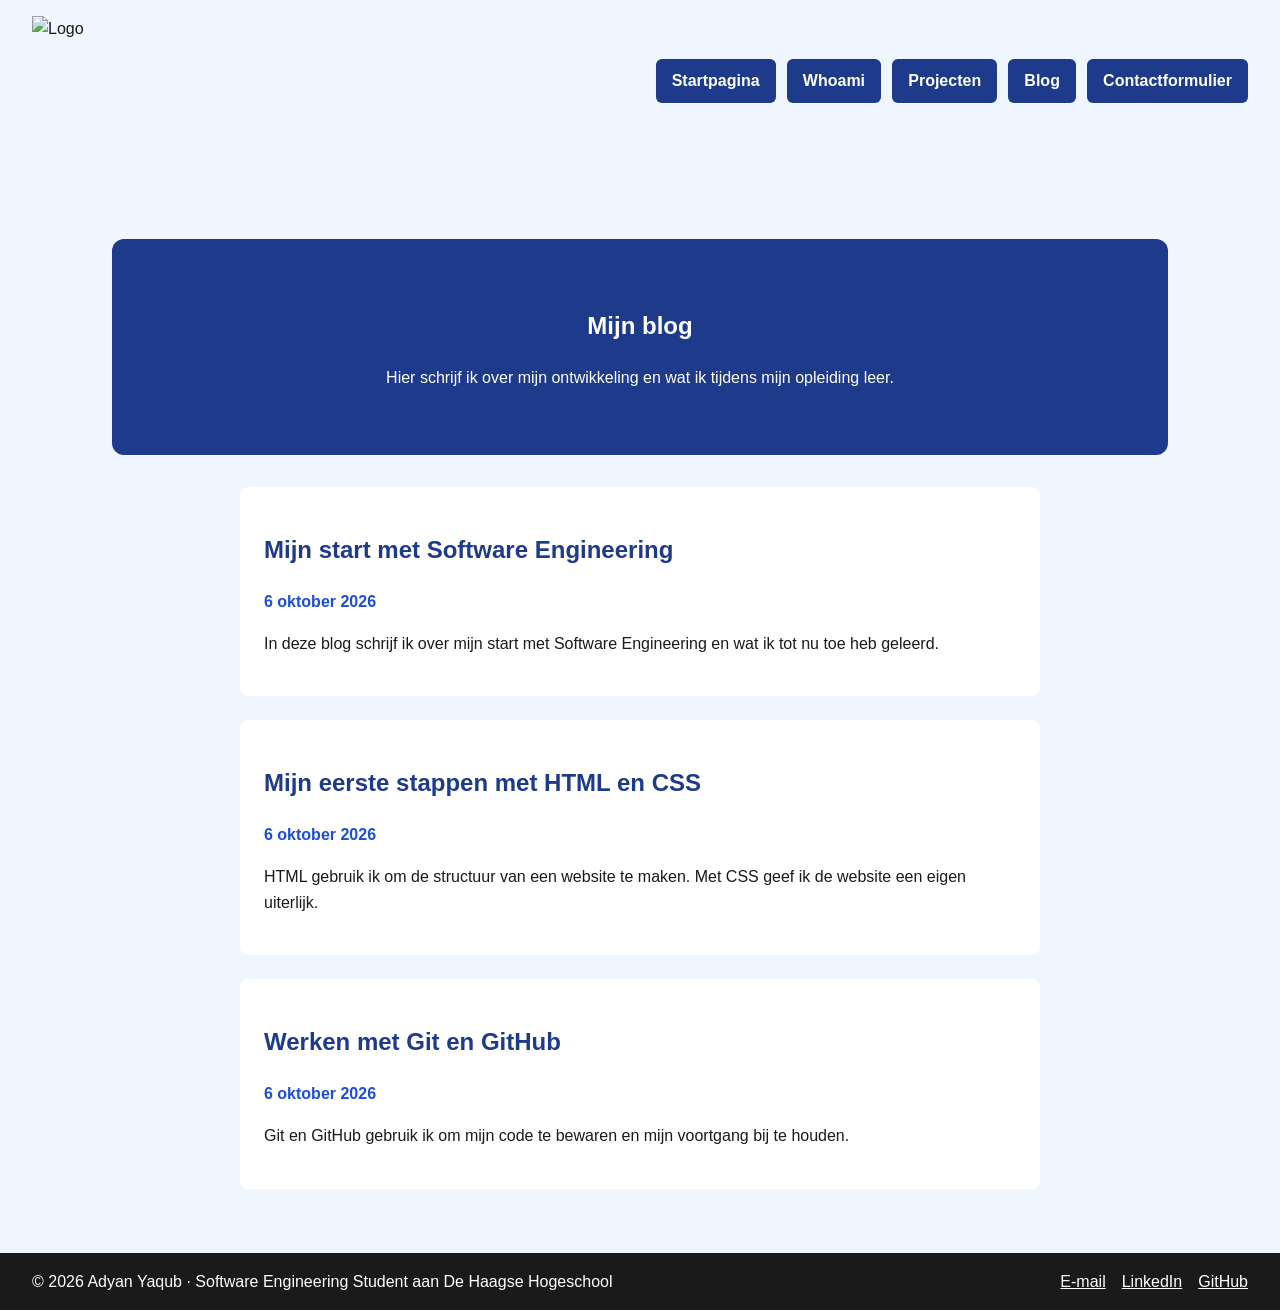
==== blog.html @ 3538df94 "Voeg alle paginas en css toe" ====
<!DOCTYPE html>
<html lang="nl">

<head>
    <meta charset="UTF-8">
    <meta name="viewport" content="width=device-width, initial-scale=1.0">
    <title>Blog </title>
    <link rel="stylesheet" href="blog.css">
</head>

<body>

    <header>
        <img id="Logo" src="logo.png" alt="Logo">

        <nav class="Navigatie">
            <a href="index.html">Startpagina</a>
            <a href="whoami.html">Whoami</a>
            <a href="projecten.html">Projecten</a>
            <a href="blog.html">Blog</a>
            <a href="contactformulier.html">Contactformulier</a>
        </nav>
    </header>

    <main>

        <section class="intro">
            <h1>Mijn blog</h1>

            <p>
                Hier schrijf ik over mijn ontwikkeling en wat
                ik tijdens mijn opleiding leer.
            </p>
        </section>

        <section class="artikelen">

            <article class="artikel">
                <h2>Mijn start met Software Engineering</h2>

                <p class="datum">6 oktober 2026</p>

                <p>
                    In deze blog schrijf ik over mijn start met
                    Software Engineering en wat ik tot nu toe
                    heb geleerd.
                </p>
            </article>

            <article class="artikel">
                <h2>Mijn eerste stappen met HTML en CSS</h2>

                <p class="datum">6 oktober 2026</p>

                <p>
                    HTML gebruik ik om de structuur van een
                    website te maken. Met CSS geef ik de website
                    een eigen uiterlijk.
                </p>
            </article>

            <article class="artikel">
                <h2>Werken met Git en GitHub</h2>

                <p class="datum">6 oktober 2026</p>

                <p>
                    Git en GitHub gebruik ik om mijn code te
                    bewaren en mijn voortgang bij te houden.
                </p>
            </article>

        </section>

    </main>

    <footer class="voettekst">
        <p>
            &copy; 2026 Adyan Yaqub · Software Engineering Student
            aan De Haagse Hogeschool
        </p>

        <nav aria-label="Contactlinks">
            <ul class="voettekst-links">
                <li><a href="mailto:yaqubadyan@gmail.com">E-mail</a></li>
                <li>
                    <a href="https://nl.linkedin.com/in/adyan-yaqub-0ba299218">
                        LinkedIn
                    </a>
                </li>
                <li>
                    <a href="https://github.com/adyan-yaqub">
                        GitHub
                    </a>
                </li>
            </ul>
        </nav>
    </footer>

</body>

</html>
---- blog.css ----
:root {
    --tekstkleur: #1a1a1a;
    --achtergrond: #eff6ff;
    --accentkleur: #1d4ed8;
    --donkerblauw: #1e3a8a;
    --wit: #ffffff;
    --ruimte: 1rem;
}

* {
    box-sizing: border-box;
}

body {
    font-family: 'Segoe UI', Tahoma, sans-serif;
    line-height: 1.6;
    color: var(--tekstkleur);
    background: var(--achtergrond);
    margin: 0;
    min-height: 100vh;
    display: flex;
    flex-direction: column;
}

#Logo {
    width: 175px;
    height: 175px;
}

header {
    display: flex;
    justify-content: space-between;
    align-items: center;
    flex-wrap: wrap;
    gap: 1rem;
    padding: 1rem 2rem;
}

.Navigatie {
    display: flex;
    flex-wrap: wrap;
    gap: 0.7rem;
    margin-top: -45px;
}

.Navigatie a {
    padding: 0.6rem 1rem;
    background-color: var(--donkerblauw);
    color: var(--wit);
    text-decoration: none;
    border-radius: 6px;
    font-weight: 600;
}

.Navigatie a:hover {
    background-color: var(--accentkleur);
}

.Navigatie a:focus-visible {
    outline: 3px solid var(--accentkleur);
    outline-offset: 2px;
}

main {
    flex: 1;
    max-width: 70rem;
    width: 100%;
    margin: auto;
    padding: 2rem;
}

.intro {
    background: var(--donkerblauw);
    color: var(--wit);
    text-align: center;
    padding: 3rem 1rem;
    border-radius: 12px;
}

.artikelen {
    max-width: 50rem;
    margin: 2rem auto;
}

.artikel {
    background: var(--wit);
    padding: 1.5rem;
    margin-bottom: 1.5rem;
    border-radius: 8px;
}

.artikel h2 {
    color: var(--donkerblauw);
}

.datum {
    color: var(--accentkleur);
    font-weight: bold;
}

@media (max-width: 767px) {
    header {
        justify-content: center;
    }

    .Navigatie {
        justify-content: center;
    }

    main {
        padding: 1rem;
    }
}
.voettekst {
    display: flex;
    flex-wrap: wrap;
    justify-content: space-between;
    align-items: center;
    gap: var(--ruimte);
    padding: var(--ruimte) 2rem;
    background-color: var(--tekstkleur);
    color: var(--wit);
}

.voettekst p {
    margin: 0;
}

.voettekst a {
    color: var(--wit);
}

.voettekst-links {
    display: flex;
    flex-wrap: wrap;
    gap: var(--ruimte);
    list-style: none;
    margin: 0;
    padding: 0;
}
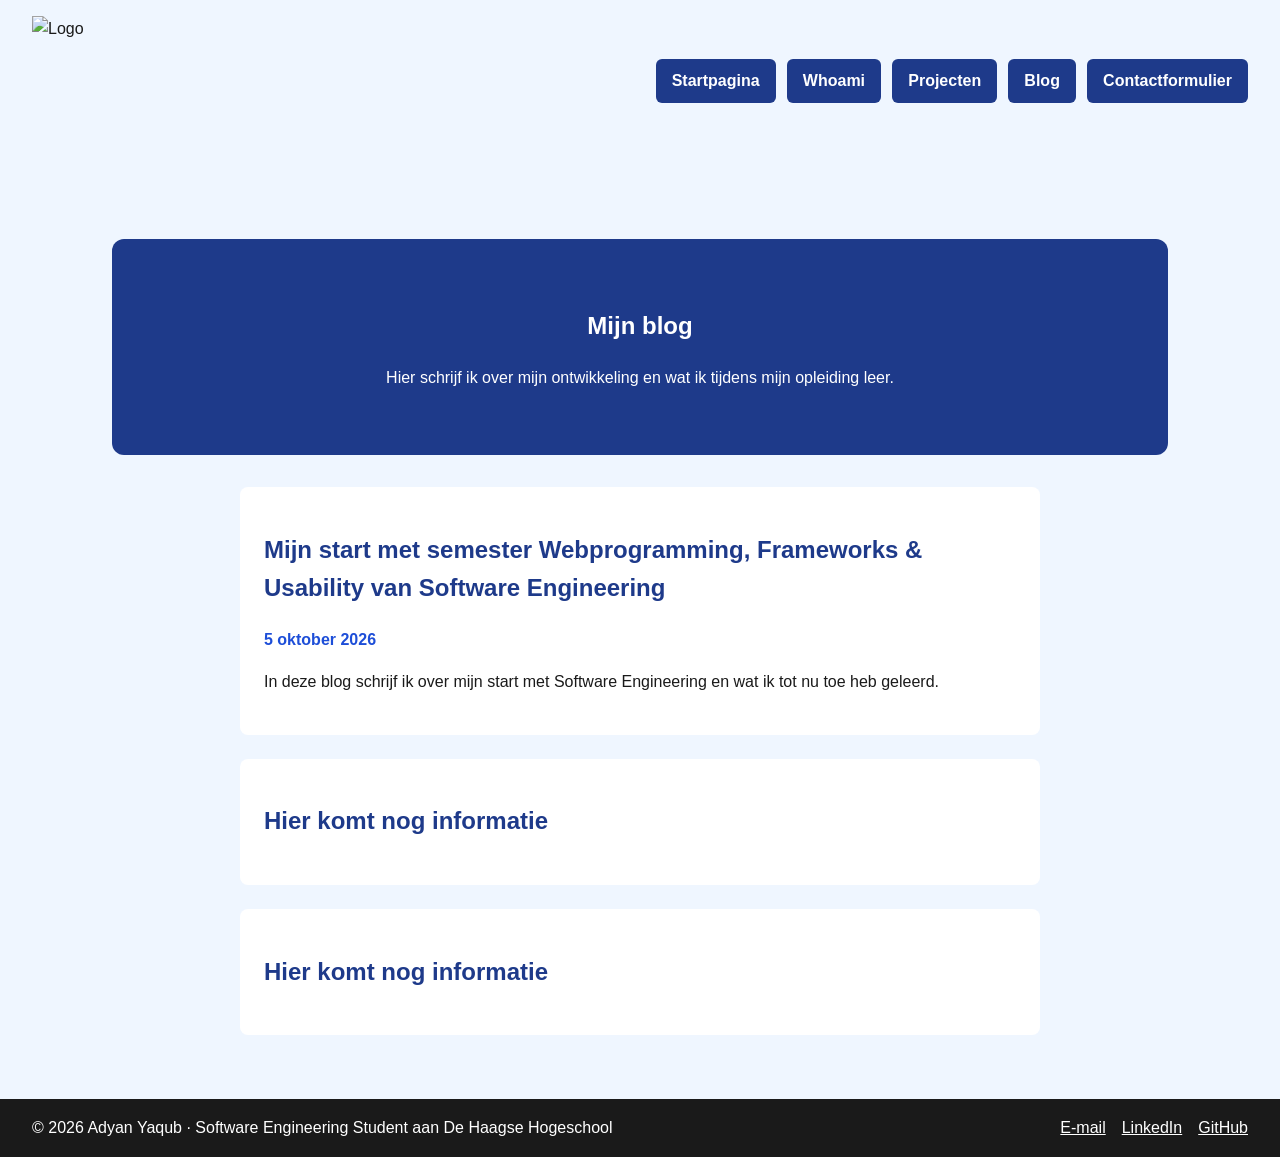
==== commit 2450f201: "Eindversie Portfoliosite" ====
--- a/blog.html
+++ b/blog.html
@@ -35,40 +35,31 @@
 
         <section class="artikelen">
 
-            <article class="artikel">
-                <h2>Mijn start met Software Engineering</h2>
+            <div class="artikel">
+                <h2>Mijn start met semester Webprogramming, Frameworks & Usability van Software Engineering</h2>
 
-                <p class="datum">6 oktober 2026</p>
+                <p class="datum">5 oktober 2026</p>
 
                 <p>
                     In deze blog schrijf ik over mijn start met
                     Software Engineering en wat ik tot nu toe
                     heb geleerd.
                 </p>
-            </article>
+            </div>
 
-            <article class="artikel">
-                <h2>Mijn eerste stappen met HTML en CSS</h2>
+            <div class="artikel">
+                <h2>Hier komt nog informatie</h2>
 
-                <p class="datum">6 oktober 2026</p>
+                
 
-                <p>
-                    HTML gebruik ik om de structuur van een
-                    website te maken. Met CSS geef ik de website
-                    een eigen uiterlijk.
-                </p>
-            </article>
+               
+            </div>
 
-            <article class="artikel">
-                <h2>Werken met Git en GitHub</h2>
+            <div class="artikel">
+                <h2>Hier komt nog informatie</h2>
 
-                <p class="datum">6 oktober 2026</p>
-
-                <p>
-                    Git en GitHub gebruik ik om mijn code te
-                    bewaren en mijn voortgang bij te houden.
-                </p>
-            </article>
+              
+            </div>
 
         </section>
 
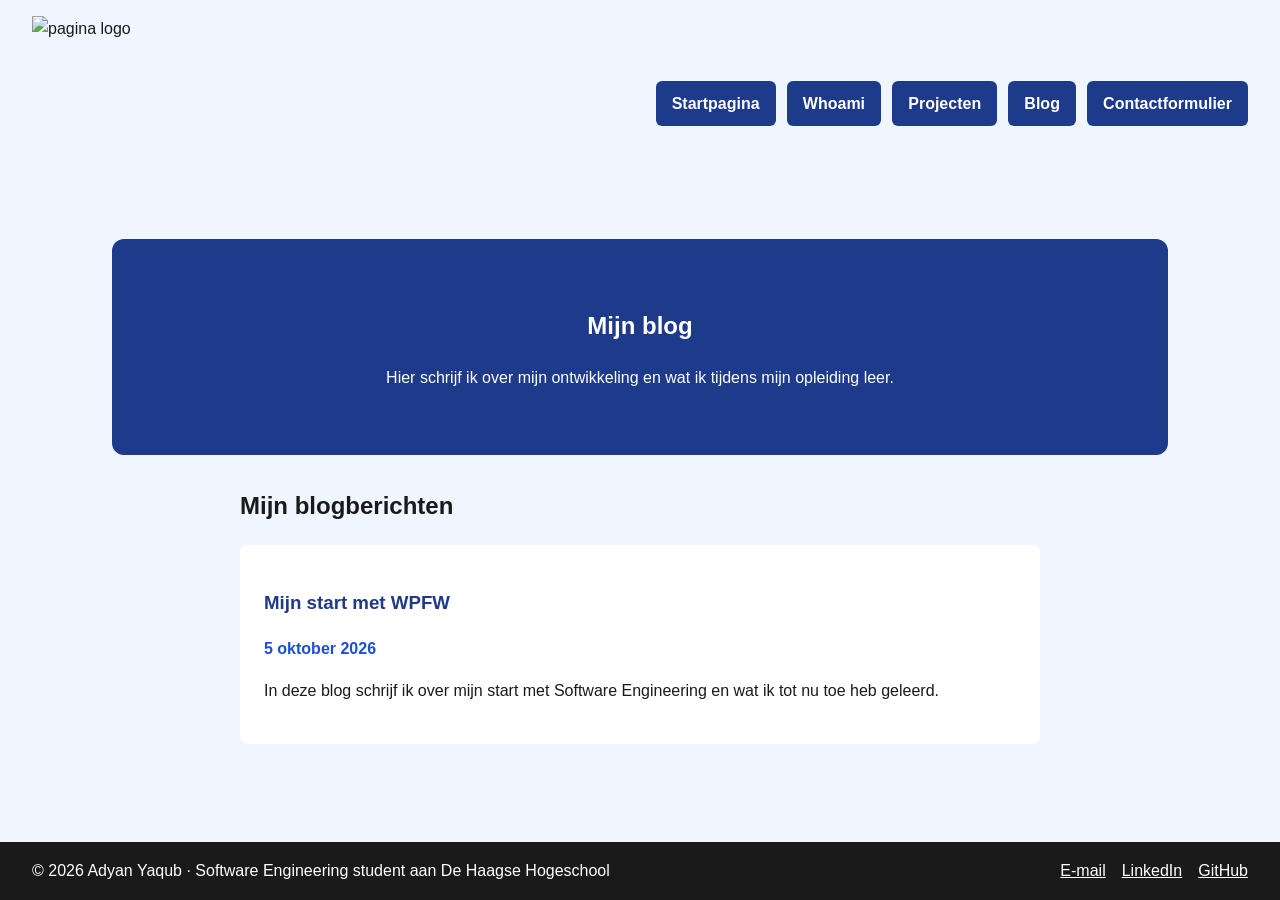
==== commit 24180d7f: "Vernieuwde eindversie" ====
--- a/blog.html
+++ b/blog.html
@@ -11,9 +11,9 @@
 <body>
 
     <header>
-        <img id="Logo" src="logo.png" alt="Logo">
+        <img id="Logo" src="logo.png" alt="pagina logo">
 
-        <nav class="Navigatie">
+        <nav class="Navigatie" aria-label="Hoofdnavigatie">
             <a href="index.html">Startpagina</a>
             <a href="whoami.html">Whoami</a>
             <a href="projecten.html">Projecten</a>
@@ -23,55 +23,40 @@
     </header>
 
     <main>
-
         <section class="intro">
             <h1>Mijn blog</h1>
-
             <p>
                 Hier schrijf ik over mijn ontwikkeling en wat
                 ik tijdens mijn opleiding leer.
             </p>
         </section>
 
-        <section class="artikelen">
+        <section class="artikelen" aria-labelledby="blog-titel">
+            <h2 id="blog-titel">Mijn blogberichten</h2>
 
-            <div class="artikel">
-                <h2>Mijn start met semester Webprogramming, Frameworks & Usability van Software Engineering</h2>
+            <article class="artikel">
+                <h3>Mijn start met WPFW</h3>
 
-                <p class="datum">5 oktober 2026</p>
+                <p class="datum">
+                    <time datetime="2026-10-05">5 oktober 2026</time>
+                </p>
 
                 <p>
                     In deze blog schrijf ik over mijn start met
                     Software Engineering en wat ik tot nu toe
                     heb geleerd.
                 </p>
-            </div>
-
-            <div class="artikel">
-                <h2>Hier komt nog informatie</h2>
-
-                
-
-               
-            </div>
-
-            <div class="artikel">
-                <h2>Hier komt nog informatie</h2>
-
-              
-            </div>
-
+            </article>
         </section>
-
     </main>
 
     <footer class="voettekst">
         <p>
-            &copy; 2026 Adyan Yaqub · Software Engineering Student
+            &copy; 2026 Adyan Yaqub · Software Engineering student
             aan De Haagse Hogeschool
         </p>
 
-        <nav aria-label="Contactlinks">
+        <nav aria-label="Contact en sociale media">
             <ul class="voettekst-links">
                 <li><a href="mailto:yaqubadyan@gmail.com">E-mail</a></li>
                 <li>
@@ -80,14 +65,13 @@
                     </a>
                 </li>
                 <li>
-                    <a href="https://github.com/adyan-yaqub">
-                        GitHub
-                    </a>
+                    <a href="https://github.com/adyan-yaqub">GitHub</a>
                 </li>
             </ul>
         </nav>
     </footer>
 
+    <script src="blog.js"></script>
 </body>
 
 </html>
--- a/blog.css
+++ b/blog.css
@@ -1,12 +1,3 @@
-:root {
-    --tekstkleur: #1a1a1a;
-    --achtergrond: #eff6ff;
-    --accentkleur: #1d4ed8;
-    --donkerblauw: #1e3a8a;
-    --wit: #ffffff;
-    --ruimte: 1rem;
-}
-
 * {
     box-sizing: border-box;
 }
@@ -14,8 +5,8 @@
 body {
     font-family: 'Segoe UI', Tahoma, sans-serif;
     line-height: 1.6;
-    color: var(--tekstkleur);
-    background: var(--achtergrond);
+    color: #1a1a1a;
+    background-color: #eff6ff;
     margin: 0;
     min-height: 100vh;
     display: flex;
@@ -40,38 +31,37 @@
     display: flex;
     flex-wrap: wrap;
     gap: 0.7rem;
-    margin-top: -45px;
 }
 
 .Navigatie a {
     padding: 0.6rem 1rem;
-    background-color: var(--donkerblauw);
-    color: var(--wit);
+    background-color: #1e3a8a;
+    color: #ffffff;
     text-decoration: none;
     border-radius: 6px;
     font-weight: 600;
 }
 
 .Navigatie a:hover {
-    background-color: var(--accentkleur);
+    background-color: #1d4ed8;
 }
 
-.Navigatie a:focus-visible {
-    outline: 3px solid var(--accentkleur);
-    outline-offset: 2px;
+a:focus-visible {
+    outline: 3px solid #1d4ed8;
+    outline-offset: 3px;
 }
 
 main {
     flex: 1;
+    width: 100%;
     max-width: 70rem;
-    width: 100%;
-    margin: auto;
+    margin: 0 auto;
     padding: 2rem;
 }
 
 .intro {
-    background: var(--donkerblauw);
-    color: var(--wit);
+    background-color: #1e3a8a;
+    color: #ffffff;
     text-align: center;
     padding: 3rem 1rem;
     border-radius: 12px;
@@ -83,43 +73,31 @@
 }
 
 .artikel {
-    background: var(--wit);
+    background-color: #ffffff;
     padding: 1.5rem;
     margin-bottom: 1.5rem;
     border-radius: 8px;
+    overflow-wrap: anywhere;
 }
 
-.artikel h2 {
-    color: var(--donkerblauw);
+.artikel h3 {
+    color: #1e3a8a;
 }
 
 .datum {
-    color: var(--accentkleur);
+    color: #1d4ed8;
     font-weight: bold;
 }
 
-@media (max-width: 767px) {
-    header {
-        justify-content: center;
-    }
-
-    .Navigatie {
-        justify-content: center;
-    }
-
-    main {
-        padding: 1rem;
-    }
-}
 .voettekst {
     display: flex;
     flex-wrap: wrap;
     justify-content: space-between;
     align-items: center;
-    gap: var(--ruimte);
-    padding: var(--ruimte) 2rem;
-    background-color: var(--tekstkleur);
-    color: var(--wit);
+    gap: 1rem;
+    padding: 1rem 2rem;
+    background-color: #1a1a1a;
+    color: #ffffff;
 }
 
 .voettekst p {
@@ -127,14 +105,38 @@
 }
 
 .voettekst a {
-    color: var(--wit);
+    color: #ffffff;
 }
 
 .voettekst-links {
     display: flex;
     flex-wrap: wrap;
-    gap: var(--ruimte);
+    gap: 1rem;
     list-style: none;
     margin: 0;
     padding: 0;
+}
+
+@media (max-width: 480px) {
+    header,
+    .Navigatie,
+    .voettekst {
+        justify-content: center;
+        text-align: center;
+    }
+
+    header,
+    .voettekst {
+        padding: 1rem;
+    }
+
+    main {
+        padding: 1rem;
+    }
+}
+
+@media (min-width: 1024px) {
+    main {
+        padding: 2rem;
+    }
 }
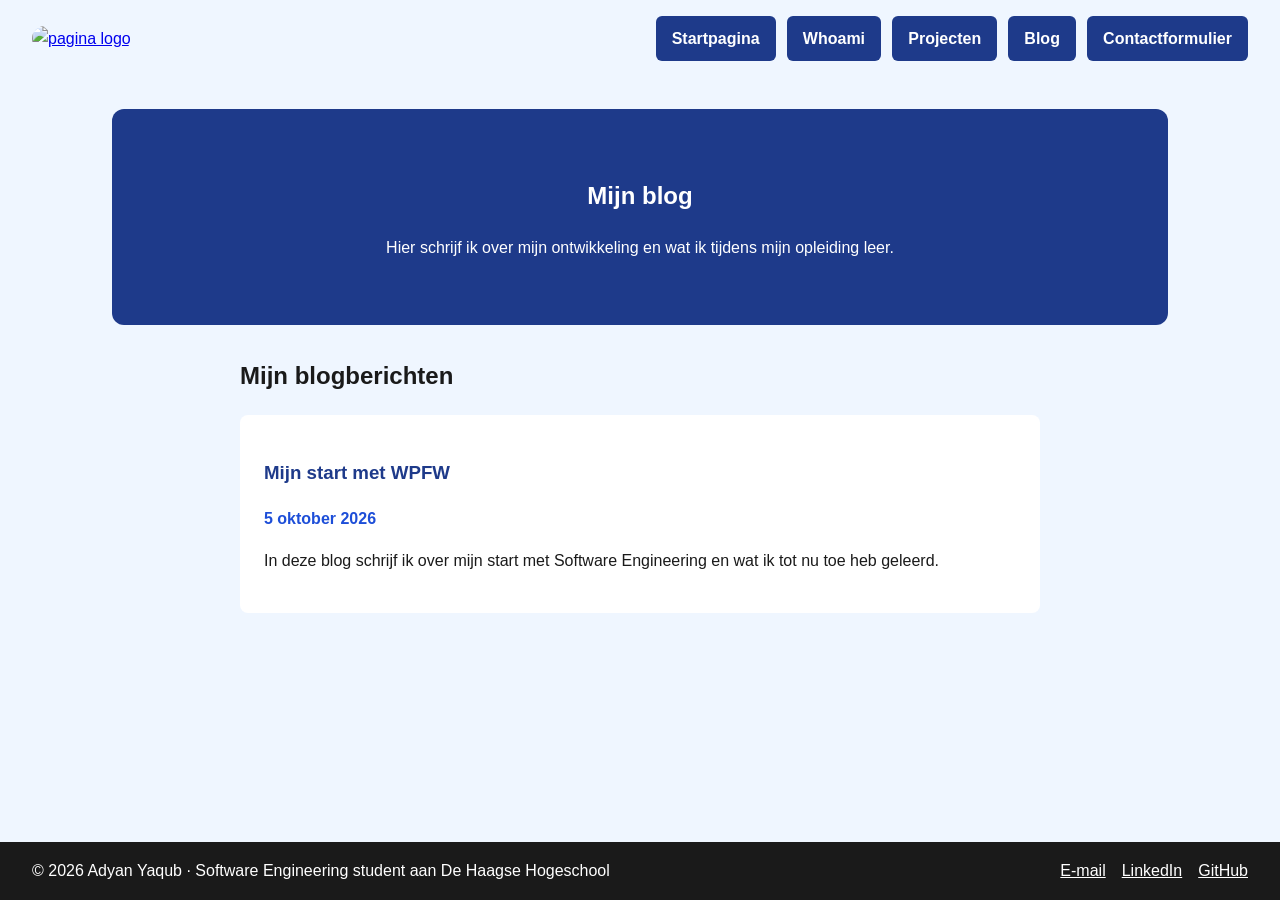
==== commit a8a61282: "NieuweFeature" ====
--- a/blog.html
+++ b/blog.html
@@ -11,7 +11,9 @@
 <body>
 
     <header>
-        <img id="Logo" src="logo.png" alt="pagina logo">
+        <a href="index.html">
+            <img id="Logo" src="logo.png" alt="pagina logo">
+        </a>
 
         <nav class="Navigatie" aria-label="Hoofdnavigatie">
             <a href="index.html">Startpagina</a>
--- a/blog.css
+++ b/blog.css
@@ -13,10 +13,8 @@
     flex-direction: column;
 }
 
-#Logo {
-    width: 175px;
-    height: 175px;
-}
+#Logo { width: 175px; height: 175px; border-radius: 50px; }
+
 
 header {
     display: flex;
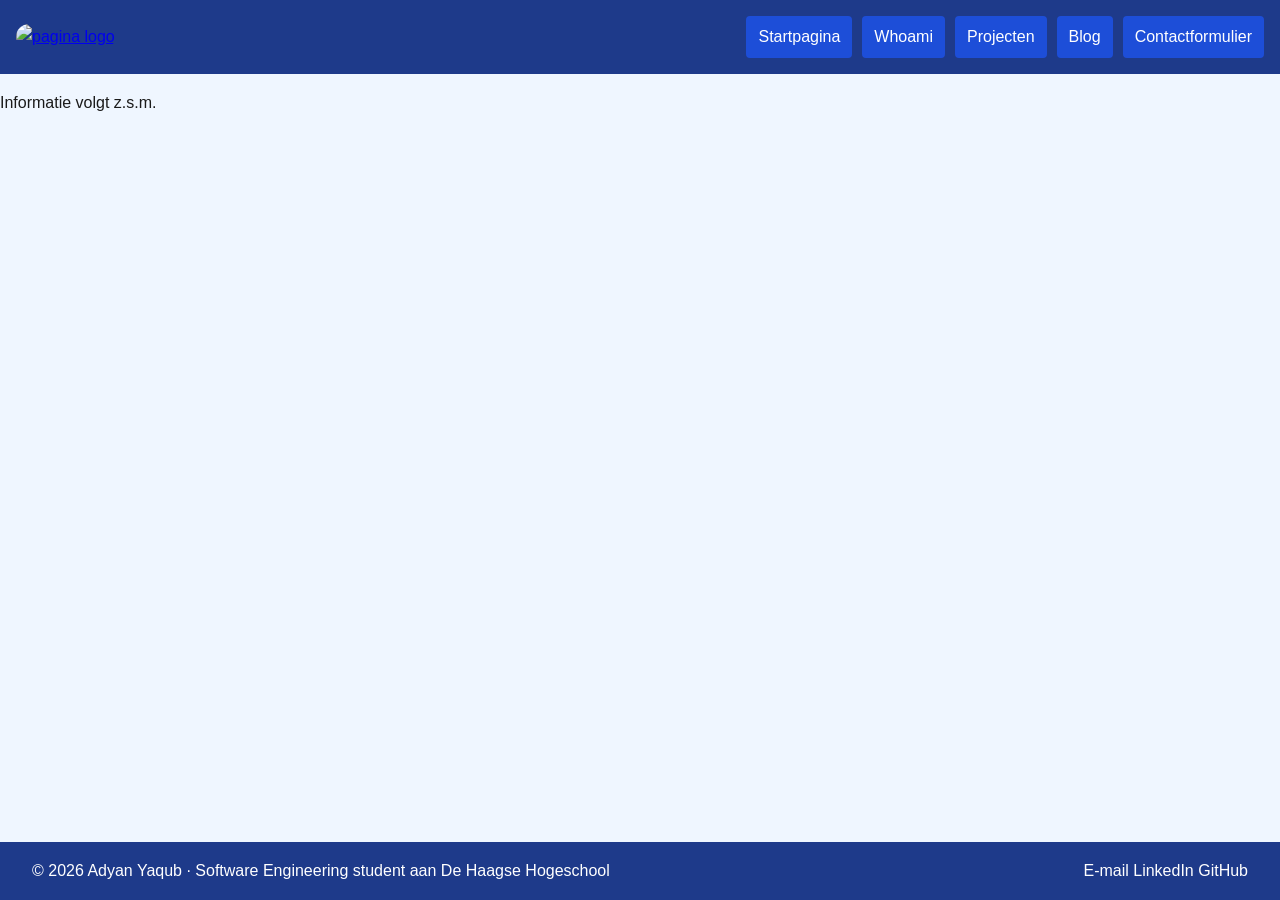
==== commit 3f4cc69b: "Vernieuwde eindversie" ====
--- a/blog.html
+++ b/blog.html
@@ -4,53 +4,51 @@
 <head>
     <meta charset="UTF-8">
     <meta name="viewport" content="width=device-width, initial-scale=1.0">
-    <title>Blog </title>
-    <link rel="stylesheet" href="blog.css">
+    <title>Blog</title>
+    <link rel="stylesheet" href="/blog.css">
 </head>
 
 <body>
 
     <header>
-        <a href="index.html">
-            <img id="Logo" src="logo.png" alt="pagina logo">
+        <a href="/index.html">
+            <img id="Logo" src="/logo.png" alt="pagina logo">
         </a>
 
         <nav class="Navigatie" aria-label="Hoofdnavigatie">
-            <a href="index.html">Startpagina</a>
-            <a href="whoami.html">Whoami</a>
-            <a href="projecten.html">Projecten</a>
-            <a href="blog.html">Blog</a>
-            <a href="contactformulier.html">Contactformulier</a>
+            <a href="/index.html">Startpagina</a>
+            <a href="/whoami.html">Whoami</a>
+            <a href="/projecten.html">Projecten</a>
+            <a href="/blog.html">Blog</a>
+            <a href="/contactformulier.html">Contactformulier</a>
         </nav>
     </header>
 
+
+
+
     <main>
-        <section class="intro">
-            <h1>Mijn blog</h1>
-            <p>
-                Hier schrijf ik over mijn ontwikkeling en wat
-                ik tijdens mijn opleiding leer.
-            </p>
-        </section>
 
-        <section class="artikelen" aria-labelledby="blog-titel">
-            <h2 id="blog-titel">Mijn blogberichten</h2>
 
-            <article class="artikel">
-                <h3>Mijn start met WPFW</h3>
 
-                <p class="datum">
-                    <time datetime="2026-10-05">5 oktober 2026</time>
-                </p>
 
-                <p>
-                    In deze blog schrijf ik over mijn start met
-                    Software Engineering en wat ik tot nu toe
-                    heb geleerd.
-                </p>
-            </article>
-        </section>
+        <p>Informatie volgt z.s.m.</p>
+
+
+
+    <article>
+             
+
+    </article>
+
+
+
     </main>
+
+
+
+
+
 
     <footer class="voettekst">
         <p>
@@ -58,16 +56,20 @@
             aan De Haagse Hogeschool
         </p>
 
-        <nav aria-label="Contact en sociale media">
-            <ul class="voettekst-links">
-                <li><a href="mailto:yaqubadyan@gmail.com">E-mail</a></li>
+        <nav aria-label="Contact en sociale media" class="voettekst-links">
+            <ul>
+                <li>
+                    <a href="mailto:yaqubadyan@gmail.com">E-mail</a>
+                </li>
                 <li>
                     <a href="https://nl.linkedin.com/in/adyan-yaqub-0ba299218">
                         LinkedIn
                     </a>
                 </li>
                 <li>
-                    <a href="https://github.com/adyan-yaqub">GitHub</a>
+                    <a href="https://github.com/adyan-yaqub">
+                        GitHub
+                    </a>
                 </li>
             </ul>
         </nav>
--- a/blog.css
+++ b/blog.css
@@ -1,140 +1,138 @@
-* {
-    box-sizing: border-box;
-}
-
 body {
-    font-family: 'Segoe UI', Tahoma, sans-serif;
-    line-height: 1.6;
-    color: #1a1a1a;
-    background-color: #eff6ff;
-    margin: 0;
     min-height: 100vh;
     display: flex;
     flex-direction: column;
+    margin: 0;
+    font-family: Arial, sans-serif;
+    color: #1a1a1a;
+    background-color: #eff6ff;
+    line-height: 1.6;
+
 }
 
-#Logo { width: 175px; height: 175px; border-radius: 50px; }
+header {
 
-
-header {
+    background-color: #1e3a8a;
+    padding: 1em;
     display: flex;
     justify-content: space-between;
     align-items: center;
-    flex-wrap: wrap;
-    gap: 1rem;
-    padding: 1rem 2rem;
+    gap: 15px;
 }
 
-.Navigatie {
+#Logo {
+    width: 100px;
+    height: auto;
+    border-radius: 25px;
+}
+
+
+ .Navigatie {
     display: flex;
     flex-wrap: wrap;
-    gap: 0.7rem;
+    gap: 10px;
 }
 
 .Navigatie a {
-    padding: 0.6rem 1rem;
-    background-color: #1e3a8a;
+    text-decoration: none;
     color: #ffffff;
-    text-decoration: none;
-    border-radius: 6px;
-    font-weight: 600;
+    background-color: #1d4ed8;
+    padding: 8px 12px;
+    border-radius: 4px;
 }
 
 .Navigatie a:hover {
-    background-color: #1d4ed8;
+    background-color: #1c2f63;;
 }
 
 a:focus-visible {
-    outline: 3px solid #1d4ed8;
+    outline: 3px solid #1a1a1a;
     outline-offset: 3px;
 }
 
+
 main {
     flex: 1;
-    width: 100%;
-    max-width: 70rem;
-    margin: 0 auto;
-    padding: 2rem;
+
 }
 
-.intro {
-    background-color: #1e3a8a;
-    color: #ffffff;
-    text-align: center;
-    padding: 3rem 1rem;
-    border-radius: 12px;
-}
 
-.artikelen {
-    max-width: 50rem;
-    margin: 2rem auto;
-}
 
-.artikel {
-    background-color: #ffffff;
-    padding: 1.5rem;
-    margin-bottom: 1.5rem;
-    border-radius: 8px;
-    overflow-wrap: anywhere;
-}
 
-.artikel h3 {
-    color: #1e3a8a;
-}
 
-.datum {
-    color: #1d4ed8;
-    font-weight: bold;
-}
-
-.voettekst {
+.voettekst{
     display: flex;
     flex-wrap: wrap;
     justify-content: space-between;
     align-items: center;
     gap: 1rem;
     padding: 1rem 2rem;
-    background-color: #1a1a1a;
+    background-color: #1e3a8a;
     color: #ffffff;
 }
 
-.voettekst p {
+
+.voettekst p{
     margin: 0;
+
 }
 
-.voettekst a {
-    color: #ffffff;
+.voettekst a{
+    color:#ffffff
+
+}
+
+footer nav{
+    display: flex;
+    justify-content: center;
+    align-items: center;
+    flex-wrap: wrap;
+    gap: 25px;
+}
+
+footer a{
+      color: #ffffff;
+      text-decoration: none;
+      font-size: 16px;
+
+}
+
+footer a:hover{
+    cursor: pointer;
+    text-decoration: underline;
+}
+footer ul{
+    list-style: none;
+    padding: 0;
+    margin: 0;
+
+}
+
+footer li{
+    display: inline;
 }
 
 .voettekst-links {
     display: flex;
-    flex-wrap: wrap;
-    gap: 1rem;
+    justify-content: center;
+    align-items: center;
+    gap: 25px;
     list-style: none;
-    margin: 0;
-    padding: 0;
 }
 
+
 @media (max-width: 480px) {
-    header,
-    .Navigatie,
-    .voettekst {
-        justify-content: center;
-        text-align: center;
+    header {
+        flex-direction: column;
     }
 
-    header,
-    .voettekst {
-        padding: 1rem;
+    header nav {
+        justify-content: center;
     }
 
+
     main {
-        padding: 1rem;
+        margin: 10px auto;
+        padding: 15px;
     }
 }
-
-@media (min-width: 1024px) {
-    main {
-        padding: 2rem;
-    }
-}
